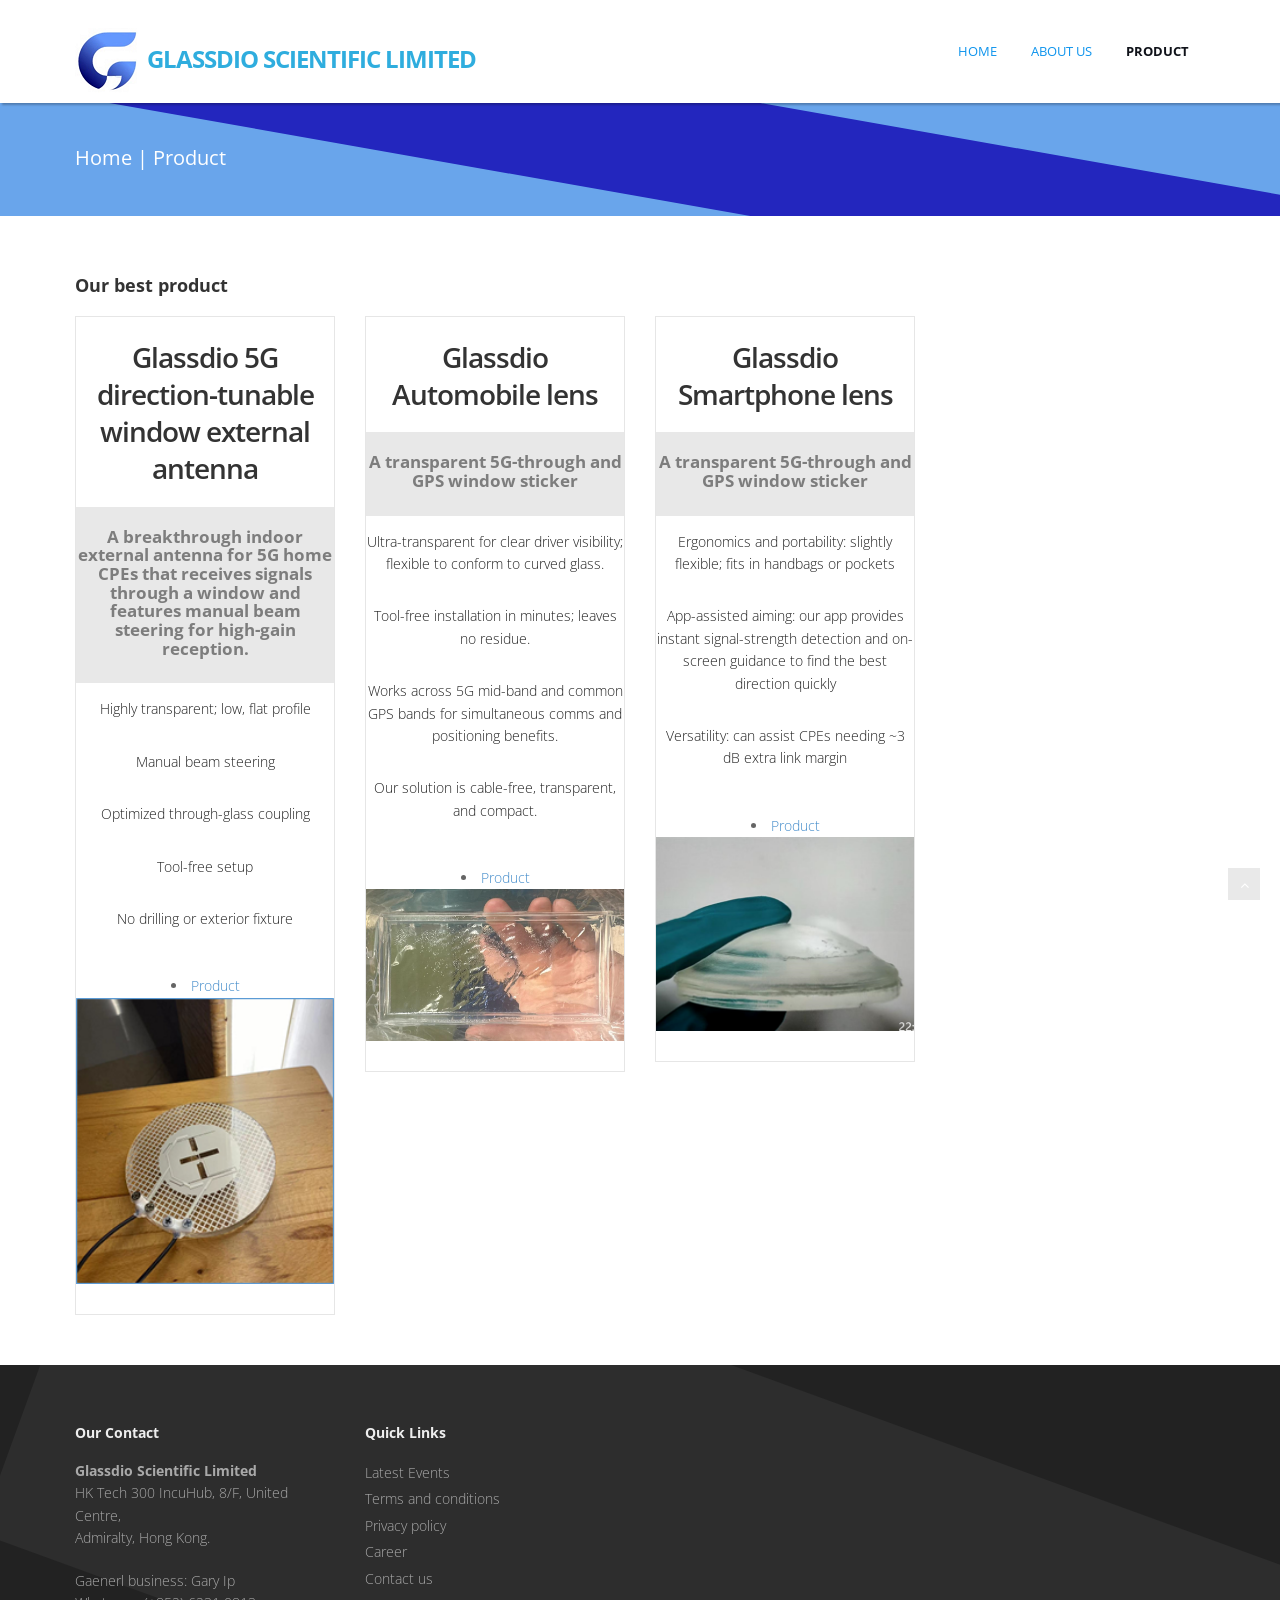
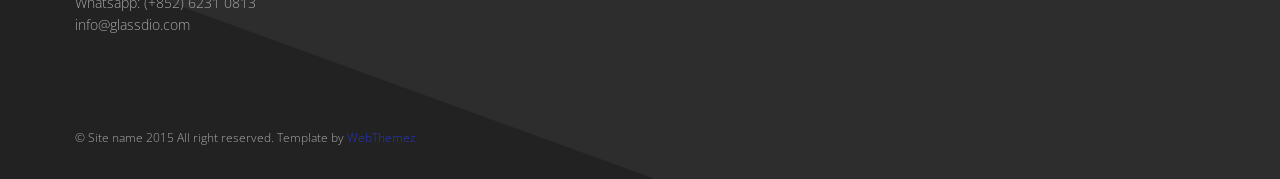
==== 5G.html @ 3455132c "Add files via upload" ====
<!DOCTYPE html>
<html lang="en">
<head>
<meta charset="utf-8">
<title>Glassdio Scientific Limited</title>
<meta name="viewport" content="width=device-width, initial-scale=1.0" />
<meta name="description" content="" />
<meta name="author" content="http://webthemez.com" />
<!-- css -->
<link href="css/bootstrap.min.css" rel="stylesheet" />
<link href="css/fancybox/jquery.fancybox.css" rel="stylesheet">
<link href="css/jcarousel.css" rel="stylesheet" />
<link href="css/flexslider.css" rel="stylesheet" />
<link href="css/style.css" rel="stylesheet" />
 
<!-- HTML5 shim, for IE6-8 support of HTML5 elements -->
<!--[if lt IE 9]>
      <script src="http://html5shim.googlecode.com/svn/trunk/html5.js"></script>
    <![endif]-->

</head>
<body>
<div id="wrapper">
	<!-- start header -->
		<header>
        <div class="navbar navbar-default navbar-static-top">
            <div class="container">
                <div class="navbar-header">
                    <button type="button" class="navbar-toggle" data-toggle="collapse" data-target=".navbar-collapse">
                        <span class="icon-bar"></span>
                        <span class="icon-bar"></span>
                        <span class="icon-bar"></span>
                    </button>
                    <a class="navbar-brand" href="index.html"><img src="img/Glassdio.png"alt="logo"/> Glassdio Scientific Limited</a>
                </div>
                <div class="navbar-collapse collapse ">
                    <ul class="nav navbar-nav">
                        <li><a href="index.html">Home</a></li> 
						<li><a href="about.html">About Us</a></li>
                        <li class="active"><a href="5G.html">Product</a></li>
                    </ul>
                </div>
            </div>
        </div>
	</header><!-- end header -->
	<section id="inner-headline">
	<div class="container">
		<div class="row">
			<div class="col-lg-12">
				<h2 class="pageTitle">Home | Product</h2>
			</div>
		</div>
	</div>
	</section>
	<section id="content">
	<div class="container">	 
		<!-- end divider -->
		<div class="row">
			<div class="col-lg-12">
				<h4>Our best product</h4>
			</div>
			<div class="col-lg-3">
				<div class="pricing-box-item">
					<div class="pricing-heading">
						<h3><strong>Glassdio 5G direction-tunable window external antenna</strong></h3>
					</div>
					<div class="pricing-terms">
						<h6>A breakthrough indoor external antenna for 5G home CPEs that receives signals through a window and features manual beam steering for high-gain reception.</h6>
					</div>
					<div class="pricing-container">
						<ul>
							<li><i class="icon-ok"></i> Highly transparent; low, flat profile</li>
							<li><i class="icon-ok"></i> Manual beam steering</li>
							<li><i class="icon-ok"></i> Optimized through-glass coupling </li>
							<li><i class="icon-ok"></i> Tool-free setup</li>
							<li><i class="icon-ok"></i> No drilling or exterior fixture</li>
						</ul>
					</div>
					<div class="pricing-action">
						<li><a href="product1.html">Product</a></li>
                        <img src="img/p1-1.png" alt="" width="100%"/>
					</div>
				</div>
			</div>
			<div class="col-lg-3">
				<div class="pricing-box-item">
					<div class="pricing-heading">
						<h3><strong>Glassdio Automobile lens</strong></h3>
					</div>
					<div class="pricing-terms">
						<h6>A transparent 5G-through and GPS window sticker</h6>
					</div>
					<div class="pricing-container">
						<ul>
							<li><i class="icon-ok"></i> Ultra-transparent for clear driver visibility; flexible to conform to curved glass.</li>
							<li><i class="icon-ok"></i> Tool-free installation in minutes; leaves no residue.</li>
							<li><i class="icon-ok"></i> Works across 5G mid-band and common GPS bands for simultaneous comms and positioning benefits.</li>
							<li><i class="icon-ok"></i> Our solution is cable-free, transparent, and compact.</li>
						</ul>
					</div>
					<div class="pricing-action">
						<li><a href="product2.html">Product</a></li>
                        <img src="img/p2-1.png" alt="" width="200%"/>
					</div>
				</div>
			</div>
			
		
			<div class="col-lg-3">
				<div class="pricing-box-item">
					<div class="pricing-heading">
						<h3><strong>Glassdio Smartphone lens</strong></h3>
					</div>
					<div class="pricing-terms">
						<h6>A transparent 5G-through and GPS window sticker</h6>
					</div>
					<div class="pricing-container">
						<ul>
							<li><i class="icon-ok"></i> Ergonomics and portability: slightly flexible; fits in handbags or pockets</li>
							<li><i class="icon-ok"></i> App-assisted aiming: our app provides instant signal-strength detection and on-screen guidance to find the best direction quickly</li>
							<li><i class="icon-ok"></i> Versatility: can assist CPEs needing ~3 dB extra link margin</li>
						</ul>
					</div>
					<div class="pricing-action">
						<li><a href="product3.html">Product</a></li>
                        <img src="img/p3-1.png" alt="" width="200%"/>
					</div>
				</div>
			</div>
		</div>
	</div>
	</section> 
	<footer>
	<div class="container">
		<div class="row">
			<div class="col-lg-3">
				<div class="widget">
					<h5 class="widgetheading">Our Contact</h5>
					<address>
					<strong>Glassdio Scientific Limited</strong><br>
					HK Tech 300 IncuHub, 8/F, United Centre, <br>
					 Admiralty, Hong Kong.</address>
					<p>
						<i class="icon-phone"></i> Gaenerl business: Gary Ip <br>
						Whatsapp: (+852) 6231 0813 <br>
						<i class="icon-envelope-alt"></i> info@glassdio.com
					</p>
				</div>
			</div>
			<div class="col-lg-3">
				<div class="widget">
					<h5 class="widgetheading">Quick Links</h5>
					<ul class="link-list">
						<li><a href="#">Latest Events</a></li>
						<li><a href="#">Terms and conditions</a></li>
						<li><a href="#">Privacy policy</a></li>
						<li><a href="#">Career</a></li>
						<li><a href="#">Contact us</a></li>
					</ul>
				</div>
			</div>
			
			
		</div>
	</div>
	<div id="sub-footer">
		<div class="container">
			<div class="row">
				<div class="col-lg-6">
					<div class="copyright">
						<p>
							<span>&copy; Site name 2015 All right reserved. Template by </span><a href="http://webthemez.com" target="_blank">WebThemez</a>
						</p>
					</div>
				</div>
				
			</div>
		</div>
	</div>
	</footer>
</div>
<a href="#" class="scrollup"><i class="fa fa-angle-up active"></i></a>
<!-- javascript
    ================================================== -->
<!-- Placed at the end of the document so the pages load faster -->
<script src="js/jquery.js"></script>
<script src="js/jquery.easing.1.3.js"></script>
<script src="js/bootstrap.min.js"></script>
<script src="js/jquery.fancybox.pack.js"></script>
<script src="js/jquery.fancybox-media.js"></script> 
<script src="js/portfolio/jquery.quicksand.js"></script>
<script src="js/portfolio/setting.js"></script>
<script src="js/jquery.flexslider.js"></script>
<script src="js/animate.js"></script>
<script src="js/custom.js"></script>
</body>
</html>
---- css/style.css ----
/*
Author URI: http://webthemez.com/
Note: 
Licence under Creative Commons Attribution 3.0 
Do not remove the back-link in this web template 
-------------------------------------------------------*/

@import url('http://fonts.googleapis.com/css?family=Noto+Serif:400,400italic,700|Open+Sans:400,600,700'); 
@import url('font-awesome.css');  
@import url('animate.css');

body {
	font-family:'Open Sans', Arial, sans-serif;
	font-size:14px;
	font-weight:300;
	line-height:1.6em;
	color:#656565;
}

a:active {
	outline:0;
}

.clear {
	clear:both;
}

h1,h2, h3, h4, h5, h6 {
	font-family:'Open Sans', Arial, sans-serif;
	font-weight:700;
	line-height:1.1em;
	color: #333;
	margin-bottom: 20px;
}
 
.container {
	padding:0 20px 0 20px;
	position:relative;
}

#wrapper{
	width:100%;
	margin:0;
	padding:0;
	position: relative;
	overflow: hidden;
}

.row,.row-fluid {
	margin-bottom:30px;
}

.row .row,.row-fluid .row-fluid{
	margin-bottom:30px;
}

.row.nomargin,.row-fluid.nomargin {
	margin-bottom:0;
}

img.img-polaroid {
	margin:0 0 20px 0;
}
.img-box {
	max-width:100%;
}
/*  Header
==================================== */
 
header .navbar {
    margin-bottom: 0;
}

.navbar-default {
    border: none;
}

.navbar-brand {
    color: #222;
	text-transform: uppercase;
    font-size: 24px;
    font-weight: 700;
    line-height: 1em;
	letter-spacing: -1px;
    margin-top: 10px;
    padding: 0 0 0 15px;
}
.navbar-default .navbar-brand{
color: #2FADDE;
}

header .navbar-collapse  ul.navbar-nav {
    float: right;
    margin-right: 0;
}

header .navbar-default{
    background-color: #fff;
    box-shadow: 2px 2px 2px rgba(0, 0, 0, 0.25);
}

header .nav li a:hover,
header .nav li a:focus,
header .nav li.active a,
header .nav li.active a:hover,
header .nav li a.dropdown-toggle:hover,
header .nav li a.dropdown-toggle:focus,
header .nav li.active ul.dropdown-menu li a:hover,
header .nav li.active ul.dropdown-menu li.active a{
    -webkit-transition: all .3s ease;
    -moz-transition: all .3s ease;
    -ms-transition: all .3s ease;
    -o-transition: all .3s ease;
    transition: all .3s ease;
}
header .nav li.active a,
header .nav li.active a:hover{
    border-bottom: transparent;
 
}
header .navbar-default .navbar-nav > .open > a,
header .navbar-default .navbar-nav > .open > a:hover,
header .navbar-default .navbar-nav > .open > a:focus {
    -webkit-transition: all .3s ease;
    -moz-transition: all .3s ease;
    -ms-transition: all .3s ease;
    -o-transition: all .3s ease;
    transition: all .3s ease;
}


header .navbar {
    min-height: 70px; 
	padding:18px 0;
}

header .navbar-nav > li  {
    padding-bottom: 12px;
    padding-top: 12px;
}

header  .navbar-nav > li > a {
    padding-bottom: 6px;
    padding-top: 5px;
    margin-left: 2px;
    line-height: 30px;
	font-weight: 700;
    -webkit-transition: all .3s ease;
    -moz-transition: all .3s ease;
    -ms-transition: all .3s ease;
    -o-transition: all .3s ease;
    transition: all .3s ease;
}


.dropdown-menu li a:hover {
    color: #fff !important;
}

header .nav .caret {
    border-bottom-color: #f5f5f5;
    border-top-color: #f5f5f5;
}
.navbar-default .navbar-nav > .active > a,
.navbar-default .navbar-nav > .active > a:hover,
.navbar-default .navbar-nav > .active > a:focus {
  background-color: #fff;
}
.navbar-default .navbar-nav > .open > a,
.navbar-default .navbar-nav > .open > a:hover,
.navbar-default .navbar-nav > .open > a:focus {
  background-color:  #fff;
}	
	

.dropdown-menu  {
    box-shadow: none;
    border-radius: 0;
	border: none;
}

.dropdown-menu li:last-child  {
	padding-bottom: 0 !important;
	margin-bottom: 0;
}

header .nav li .dropdown-menu  {
   padding: 0;
}

header .nav li .dropdown-menu li a {
   line-height: 28px;
   padding: 3px 12px;
}

/* --- menu --- */

header .navigation {
	float:right;
}

header ul.nav li {
	border:none;
	margin:0;
}

header ul.nav li a {	
	font-size: 13px;
	border:none;
	font-weight: normal;
	text-transform:uppercase;
}

header ul.nav li ul li a {	
	font-size:12px;
	border:none;
	font-weight:300;
	text-transform:uppercase;
}


.navbar .nav > li > a {
  color: #0e94ed;
  text-shadow: none;
  border: 1px solid rgba(255, 255, 255, 0) !important;
}

.navbar .nav a:hover {
	background:none;
	color: #0e94ed !important;
}

.navbar .nav > .active > a,.navbar .nav > .active > a:hover {
	background:none;
	font-weight:700;
}

.navbar .nav > .active > a:active,.navbar .nav > .active > a:focus {
	background:none;
	outline:0;
	font-weight:700;
}

.navbar .nav li .dropdown-menu {
	z-index:2000;
}

header ul.nav li ul {
	margin-top:1px;
}
header ul.nav li ul li ul {
	margin:1px 0 0 1px;
}
.dropdown-menu .dropdown i {
	position:absolute;
	right:0;
	margin-top:3px;
	padding-left:20px;
}

.navbar .nav > li > .dropdown-menu:before {
  display: inline-block;
  border-right: none;
  border-bottom: none;
  border-left: none;
  border-bottom-color: none;
  content:none;
}
.navbar-default .navbar-nav>.active>a, .navbar-default .navbar-nav>.active>a:hover, .navbar-default .navbar-nav>.active>a:focus {
color: #10131A;  
}


ul.nav li.dropdown a {
	z-index:1000;
	display:block;
}

 select.selectmenu {
	display:none;
}
.pageTitle{
color: #fff;
margin: 30px 0 3px;
display: inline-block;
font-size: 20px;
padding: 14px 0;
font-weight: normal;
}
 
#featured{
	width: 100%;
	background:#000;
	position:relative;
	margin:0;
	padding:0;
}
.form-control{
border-radius:0;
}
.thumbnail {
    max-width: 270px;
    padding: 0;
    border-radius: 0;
}
.thumbnail .caption {
    margin-top: 0;
    background-color: #F5F5F5;
}
.fancybox-title-inside-wrap {
    padding: 3px 30px 6px;
    background: #0e94ed;
}

.progress-bar { 
    background-color: #AFAFAF !important;
	}
/*  Sliders
==================================== */
/* --- flexslider --- */

#featured .flexslider {
	padding:0;  
	background: #fff; 
	position: relative; 
	zoom: 1;
}
.slides li:nth-child(1){
background:#0e94ed;
}
.slides li:nth-child(2){
background:#175e8b;
}
.slides li:nth-child(3){
background:#a37826;
}
.slides .row{
margin:0px;
}
.flexslider .slides img {
    width: 100%;
    display: block;
    text-align: center;
    margin: 0 auto;
}
.flex-control-paging li a { 
    background: #000;
	}
	.flex-control-paging li a.flex-active {
    background: #FFF; 
    cursor: default;
}
.flex-direction-nav .flex-prev{
left:0px; 
}
.flex-direction-nav .flex-next{ 
right:0px;
}
.flex-caption {zoom: 1;
bottom: 110px; background-color: rgba(0, 0, 0, 0.54); color: #fff; margin: 0; padding: 25px 25px 25px 30px; position: absolute; left: 0;  /* IE 9 */       /* Safari */      border-left: 6px solid #1b1ec5;}
.flex-caption h3 {color: #FFFFFF; font-size: 38px; letter-spacing: 1px; margin-bottom: 8px; text-transform: uppercase; }
.flex-caption p {margin: 0 0 15px; color: #FFF;font-size:18px!important;line-height: 28px;}
.skill-home{
margin-bottom:50px;
}
.c1{
border: #6041ed 1px solid;
background:#415bed;
}
.c2{
border: #24c4db 1px solid;
background:#24c4db;
}
.c3{
border: #2FADDE 1px solid;
background:#2FADDE;
}
.c4{
border: #609cec 1px solid;
background:#609cec;
}
.skill-home .icons {
padding: 30px 0 0 0;
width: 100px;
height: 100px;
color: #fff;
font-size: 42px;
font-size: 42px; 
text-align: center;
-ms-border-radius: 50%;
-moz-border-radius: 50%;
-webkit-border-radius: 50%;
border-radius: 50%;
display: inline-table;
}
.skill-home h2 {
padding-top: 20px;
font-size: 36px;
font-weight: 700;
} 
.testimonial-solid {
padding: 50px 0 60px 0;
margin: 0 0 0 0; 
text-align: center;
}
.testi-icon-area {
text-align: center;
position: absolute;
top: -84px;
margin: 0 auto; 
width: 100%;
}
.testi-icon-area .quote {
padding: 15px 0 0 0;
margin: 0 0 0 0;
background: #ffffff;
text-align: center;
color: #2FADDE;
display: inline-table;
width: 70px;
height: 70px;
-ms-border-radius: 50%;
-moz-border-radius: 50%;
-webkit-border-radius: 50%;
border-radius: 50%;
font-size: 42px; 
border: 1px solid #2FADDE;
}

.testi-icon-area .carousel-inner { 
margin: 20px 0;
}
.carousel-indicators {
bottom: -30px;
}
/* Testimonial
----------------------------------*/
.testimonial-area {
padding: 0 0 0 0;
margin:0;
background: url(../img/low-poly01.jpg) fixed center center;
background-size: cover;
-webkit-background-size: cover;
-moz-background-size: cover;
-ms-background-size: cover;
}
.testimonial-solid p {
color: #000;
font-size: 16px;
line-height: 30px;
font-style: italic;
} 
.testimonial-area .carousel-indicators li { 
border: 1px solid #000;
}
.testimonial-area  .carousel-indicators .active{
border: 1px solid #2FADDE;
background:#2FADDE
}
section.callaction {
	background: #0e94ed;
	padding:50px 0 0 0;
	color: #fff;
	position: relative;
	overflow: hidden;
}

.panel-title>a {
color: inherit;
font-size: 15px;
}
.panel-title>a:hover, .panel-title>a:focus, .panel-title>a:active{
text-decoration:none;
color:#428bca
}
/* Content
==================================== */

#content {
	position:relative;
	padding:50px 0 0px 0;
}

#content img {
	max-width:100%;
	height:auto;
}
 
.cta-text {
	text-align: center;
	margin-top:10px;
}


.big-cta .cta {
	margin-top:10px;
}
 
.box {
	width: 100%;
}
.box-gray  {
	background: #f8f8f8;
	padding: 20px 20px 30px;
}
.box-gray  h4,.box-gray  i {
	margin-bottom: 20px;
}
.box-bottom {
	padding: 20px 0;
	text-align: center;
}
.box-bottom a {
	color: #fff;
	font-weight: 700;
}
.box-bottom a:hover {
	color: #eee;
	text-decoration: none;
}


/* Bottom
==================================== */

#bottom {
	background:#fcfcfc;
	padding:50px 0 0;

}
/* twitter */
#twitter-wrapper {
    text-align: center;
    width: 70%;
    margin: 0 auto;
}
#twitter em {
    font-style: normal;
    font-size: 13px;
}

#twitter em.twitterTime a {
	font-weight:600;
}

#twitter ul {
    padding: 0;
	list-style:none;
}
#twitter ul li {
    font-size: 20px;
    line-height: 1.6em;
    font-weight: 300;
    margin-bottom: 20px;
    position: relative;
    word-break: break-word;
}


/* page headline
==================================== */

#inner-headline{
	background: #69a5eb;
	position:relative;
	margin:0;
	padding:0;
	color:#2FADDE;
	position: relative;
	overflow: hidden;
}


#inner-headline .inner-heading h2 {
	color:#fff;
	margin:20px 0 0 0;
}

/* --- breadcrumbs --- */
#inner-headline ul.breadcrumb {
	margin:30px 0 0;
	float:left;
}

#inner-headline ul.breadcrumb li {
	margin-bottom:0;
	padding-bottom:0;
}
#inner-headline ul.breadcrumb li {
	font-size:13px;
	color:#fff;
}

#inner-headline ul.breadcrumb li i{
	color:#dedede;
}

#inner-headline ul.breadcrumb li a {
	color:#fff;
}

ul.breadcrumb li a:hover {
	text-decoration:none;
}

/* Forms
============================= */

/* --- contact form  ---- */
form#contactform input[type="text"] {
  width: 100%;
  border: 1px solid #f5f5f5;
  min-height: 40px;
  padding-left:20px;
  font-size:13px;
  padding-right:20px;
  -webkit-box-sizing: border-box;
     -moz-box-sizing: border-box;
          box-sizing: border-box;

}

form#contactform textarea {
border: 1px solid #f5f5f5;
  width: 100%;
  padding-left:20px;
  padding-top:10px;
  font-size:13px;
  padding-right:20px;
  -webkit-box-sizing: border-box;
     -moz-box-sizing: border-box;
          box-sizing: border-box;

}

form#contactform .validation {
	font-size:11px;
}

#sendmessage {
	border:1px solid #e6e6e6;
	background:#f6f6f6;
	display:none;
	text-align:center;
	padding:15px 12px 15px 65px;
	margin:10px 0;
	font-weight:600;
	margin-bottom:30px;

}

#sendmessage.show,.show  {
	display:block;
}
 
form#commentform input[type="text"] {
  width: 100%;
  min-height: 40px;
  padding-left:20px;
  font-size:13px;
  padding-right:20px;
  -webkit-box-sizing: border-box;
     -moz-box-sizing: border-box;
          box-sizing: border-box;
	-webkit-border-radius: 2px 2px 2px 2px;
		-moz-border-radius: 2px 2px 2px 2px;
			border-radius: 2px 2px 2px 2px;

}

form#commentform textarea {
  width: 100%;
  padding-left:20px;
  padding-top:10px;
  font-size:13px;
  padding-right:20px;
  -webkit-box-sizing: border-box;
     -moz-box-sizing: border-box;
          box-sizing: border-box;
	-webkit-border-radius: 2px 2px 2px 2px;
		-moz-border-radius: 2px 2px 2px 2px;
			border-radius: 2px 2px 2px 2px;
}


/* --- search form --- */
.search{
	float:right;
	margin:35px 0 0;
	padding-bottom:0;
}

#inner-headline form.input-append {
	margin:0;
	padding:0;
}



/*  Portfolio
================================ */

.work-nav #filters {
	margin: 0;
	padding: 0;
	list-style: none;
}

.work-nav #filters li {
	margin: 0 10px 30px 0;
	padding: 0;
	float:left;
}

.work-nav #filters li a {
	color: #7F8289;
	font-size: 16px;
	display: block;	
}

.work-nav #filters li a:hover {

}

.work-nav #filters li a.selected {
	color: #5e91de;
}

#thumbs {
	margin: 0;
	padding: 0;	
}

#thumbs li {
	list-style-type: none;
}

.item-thumbs {
	position: relative;
	overflow: hidden;
	margin-bottom: 30px;
	cursor: pointer;
}

.item-thumbs a + img {
	width: 100%;	
}

.item-thumbs .hover-wrap {
	position: absolute;
	display: block;
	width: 100%;
	height: 100%;
	
	opacity: 0;
	filter: alpha(opacity=0);
	
	-webkit-transition: all 450ms ease-out 0s;	
	   -moz-transition: all 450ms ease-out 0s;
		 -o-transition: all 450ms ease-out 0s;
		    transition: all 450ms ease-out 0s;
		  
	/* -webkit-transform: rotateY(180deg) scale(0.5,0.5); */
	   -moz-transform: rotateY(180deg) scale(0.5,0.5);
		-ms-transform: rotateY(180deg) scale(0.5,0.5);
		 -o-transform: rotateY(180deg) scale(0.5,0.5);
			
	/* transform: rotateY(180deg) scale(0.5,0.5); */	
}

.item-thumbs:hover .hover-wrap,
.item-thumbs.active .hover-wrap {
	opacity: 1;
	filter: alpha(opacity=100);
	
	-webkit-transform: rotateY(0deg) scale(1,1);
	   -moz-transform: rotateY(0deg) scale(1,1);
		-ms-transform: rotateY(0deg) scale(1,1);
		 -o-transform: rotateY(0deg) scale(1,1);
		    transform: rotateY(0deg) scale(1,1);
}

.item-thumbs .hover-wrap .overlay-img {
	position: absolute;
	width: 90%;
height: 100%;
opacity: 0.80;
filter: alpha(opacity=80);

	background: #454545;
}

.item-thumbs .hover-wrap .overlay-img-thumb {
	position: absolute;
	border-radius: 60px;
	top: 50%;
	left: 45%;
	margin: -16px 0 0 -16px;
	color: #fff;
	font-size: 32px;
	line-height: 1em;	
	opacity: 1;
	filter: alpha(opacity=100);
}
 
ul.portfolio-categ{
	margin:10px 0 30px 0;
	padding:0;
	float:left;
	list-style:none;
}

ul.portfolio-categ li{
margin: 0; 
float: left;
list-style: none;
font-size: 13px;
font-weight: 600;
border: 1px solid #D5D5D5;
margin-right: 15px;
}

ul.portfolio-categ li a{
	display:block;
	padding: 8px 20px;
	color:#353535;
}
ul.portfolio-categ li.active{

border: 1px solid #D0CFCF;


background-color: #EDEDED;

}
ul.portfolio-categ li.active a:hover, ul.portfolio-categ li a:hover,ul.portfolio-categ li a:focus,ul.portfolio-categ li a:active {
	text-decoration:none;
	outline:0; 
}
  #accordion-alt3 .panel-heading h4 {
font-size: 13px;
line-height: 28px;
}
.panel .panel-heading h4 {
font-weight: 400;
}
.panel-title {
margin-top: 0;
margin-bottom: 0;
font-size: 15px;
color: inherit;
}
.panel-group .panel {
margin-bottom: 0;
border-radius: 2px;
}
.panel {
margin-bottom: 18px;
background-color: #EBEBEB;
border: 1px solid rgba(0, 0, 0, 0.05);
border-radius: 2px;
-webkit-box-shadow: 0 1px 1px rgba(0,0,0,0.05);
box-shadow: 0 1px 1px rgba(0,0,0,0.05);
}
#accordion-alt3 .panel-heading h4 a i {
font-size: 20px;
line-height: 18px;
width: 18px;
height: 18px;
margin-right: 5px;
color: #107FC9;
text-align: center;
border-radius: 50%;
margin-left: 6px; 
font-weight: bold;
}  
.progress.pb-sm {
height: 6px!important;
}
.progress {
box-shadow: inset 0 0 2px rgba(0,0,0,.1);
}
.progress {
overflow: hidden;
height: 18px;
margin-bottom: 18px;
background-color: #f5f5f5;
border-radius: 2px;
-webkit-box-shadow: inset 0 1px 2px rgba(0,0,0,0.1);
box-shadow: inset 0 1px 2px rgba(0,0,0,0.1);
}
.progress .progress-bar.progress-bar-red {
background: #4144ed;
} 
.progress .progress-bar.progress-bar-green {
background: #51d466;
}
.progress .progress-bar.progress-bar-lblue {
background: #32c8de;
}
/* --- portfolio detail --- */
.top-wrapper {
	margin-bottom:20px;
}
.info-blocks {
margin-bottom: 15px;
position: relative;overflow: hidden;}
.info-blocks i.icon-info-blocks {
float: left;
color: #446ae6;
font-size: 35px;
min-width: 50px;
margin-top: 5px;
text-align: center;
background-color: #EBEBEB;
height: 80px;
width: 80px;
padding: 24px;
}
.info-blocks .info-blocks-in {
padding: 0 10px;
overflow: hidden;
background-color: #fff;}
.info-blocks .info-blocks-in h3 {
color: #555;
font-size: 20px;
line-height: 28px;
margin:0px;
}
.info-blocks .info-blocks-in p {
font-size: 14;
}
  
blockquote {
	font-size:16px;
	font-weight:400;
	font-family:'Noto Serif', serif;
	font-style:italic;
	padding-left:0;
	color:#a2a2a2;
	line-height:1.6em;
	border:none;
}

blockquote cite 							{ display:block; font-size:12px; color:#666; margin-top:10px; }
blockquote cite:before 					{ content:"\2014 \0020"; }
blockquote cite a,
blockquote cite a:visited,
blockquote cite a:visited 				{ color:#555; }

/* --- pullquotes --- */

.pullquote-left {
	display:block;
	color:#a2a2a2;
	font-family:'Noto Serif', serif;
	font-size:14px;
	line-height:1.6em;
	padding-left:20px;
}

.pullquote-right {
	display:block;
	color:#a2a2a2;
	font-family:'Noto Serif', serif;
	font-size:14px;
	line-height:1.6em;
	padding-right:20px;
}

/* --- button --- */
.btn{text-align: center;
background: #169FD4;
color: #fff;
border-radius: 0;padding: 10px 20px;}
.btn-theme {
	color: #fff;
}
.btn-theme:hover {
	color: #eee;
}

/* --- list style --- */

ul.general {
	list-style:none;
	margin-left:0;
}

ul.link-list{
	margin:0;
	padding:0;
	list-style:none;
}

ul.link-list li{
	margin:0;
	padding:2px 0 2px 0;
	list-style:none;
}
footer{
background: #222222;
position: relative;overflow: hidden;}
footer ul.link-list li a{
	color:#A9A9A9;
}
footer ul.link-list li a:hover {
	color:#eee;
}
/* --- Heading style --- */

h4.heading {
	font-weight:700;
}

.heading { margin-bottom: 30px; }

.heading {
	position: relative;
	
}


.widgetheading {
	width:100%;

	padding:0;
}

#bottom .widgetheading {
	position: relative;
	border-bottom: #e6e6e6 1px solid;
	padding-bottom: 9px;
}

aside .widgetheading {
	position: relative;
	border-bottom: #e9e9e9 1px solid;
	padding-bottom: 9px;
}

footer .widgetheading {
	position: relative;
}

footer .widget .social-network {
	position:relative;
}


#bottom .widget .widgetheading span, aside .widget .widgetheading span, footer .widget .widgetheading span {	
	position: absolute;
	width: 60px;
	height: 1px;
	bottom: -1px;
	right:0;

}
.box-area{
border: 1px solid #E7E7E7;
padding:0 15px;
padding-top: 41px;
margin-top: -42px;
}
/* --- Map --- */
.map{
	position:relative;
	margin-top:-50px;
	margin-bottom:40px;
}

.map iframe{
	width:100%;
	height:450px;
	border:none;
}

.map-grid iframe{
	width:100%;
	height:350px;
	border:none;
	margin:0 0 -5px 0;
	padding:0;
}

 
ul.team-detail{
	margin:-10px 0 0 0;
	padding:0;
	list-style:none;
}

ul.team-detail li{
	border-bottom:1px dotted #e9e9e9;
	margin:0 0 15px 0;
	padding:0 0 15px 0;
	list-style:none;
}

ul.team-detail li label {
	font-size:13px;
}

ul.team-detail li h4, ul.team-detail li label{
	margin-bottom:0;
}

ul.team-detail li ul.social-network {
	border:none;
	margin:0;
	padding:0;
}

ul.team-detail li ul.social-network li {
	border:none;	
	margin:0;
}
ul.team-detail li ul.social-network li i {
	margin:0;
}

 
.pricing-title{
	background:#fff;
	text-align:center;
	padding:10px 0 10px 0;
}

.pricing-title h3{
	font-weight:600;
	margin-bottom:0;
}

.pricing-offer{
	background: #fcfcfc;
	text-align: center;
	padding:40px 0 40px 0;
	font-size:18px;
	border-top:1px solid #e6e6e6;
	border-bottom:1px solid #e6e6e6;
}

.pricing-box.activeItem .pricing-offer{
	color:#fff;
}

.pricing-offer strong{
	font-size:78px;
	line-height:89px;
}

.pricing-offer sup{
	font-size:28px;
}

.pricing-container{
	text-align:center;
	font-size:14px;
}

.pricing-container strong{
color:#353535;
}

.pricing-container ul{
	list-style:none;
	padding:0;
	margin:0;
}

.pricing-container ul li{
	/* border-bottom: 1px solid #CFCFCF; */
	list-style: none;
	padding: 15px 0 15px 0;
	margin: 0 0 0 0;
	color: #222;
}

.pricing-action{
	margin:0;
	text-align:center;
	padding:20px 0 30px 0;
}

.pricing-wrapp{
	margin:0 auto;
	width:100%;
	background:#002efd;
}
 .pricing-box-item {
border: 1px solid #e6e6e6;
	
background: #FFFFFF;
	position:relative;
	margin:0 0 20px 0;
	padding:0;
  
/* -webkit-box-shadow: 0 2px 0 rgba(0,0,0,0.03); */
  -moz-box-shadow: 0 2px 0 rgba(0,0,0,0.03);
  
/* box-shadow: 0 2px 0 rgba(0,0,0,0.03); */
  
/* -webkit-box-sizing: border-box; */
  -moz-box-sizing: border-box;
  
/* box-sizing: border-box; */
/* padding: 20px 0 0; */
}

.pricing-box-item .pricing-heading {
	text-align: center;
	padding: 1px 0 0px 0;
	display:block;
}
.pricing-box-item.activeItem .pricing-heading {
	/* background: #F1F1F1; */
	text-align: center;
	padding:0px 0 1px 0;
	border-bottom:none;
	display:block;
	color:#fff;
	padding-top: 9px;
}
.pricing-box-item.activeItem .pricing-heading h3 {
    color: #4462e6;
}

.pricing-box-item .pricing-heading h3 strong {
	font-size:28px;
	font-weight: 600;
}
.pricing-box-item .pricing-heading h3 {
	font-size:32px;
	font-weight:300;
	letter-spacing:-1px;
}

.pricing-box-item .pricing-terms {
	text-align: center;
	background: #E8E8E8;
	display: block;
	overflow: hidden;
	padding: 11px 0 5px;
}

.pricing-box-item .pricing-terms  h6 {
	margin-top:10px;
	color: #7D7D7D;
	font-size:17px;
}

.pricing-box-item .icon .price-circled {
    margin: 10px 10px 10px 0;
    display: inline-block !important;
    text-align: center !important;
    color: #fff;
    width: 68px;
    height: 68px;
	padding:12px;
    font-size: 16px;
	font-weight:700;
    line-height: 68px;
    text-shadow:none;
    cursor: pointer;
    background-color: #888;
    border-radius: 64px;
    -moz-border-radius: 64px;
    -webkit-border-radius: 64px;
}

.pricing-box-item  .pricing-action{
	margin:0;
	text-align:center;
	padding:30px 0 30px 0;
}
 
/* ===== Widgets ===== */

/* --- flickr --- */
.widget .flickr_badge {
	width:100%;
}
.widget .flickr_badge img { margin: 0 9px 20px 0; }

footer .widget .flickr_badge {
    width: 100%;
}
footer .widget .flickr_badge img {
    margin: 0 9px 20px 0;
}

.flickr_badge img {
    width: 50px;
    height: 50px;
    float: left;
	margin: 0 9px 20px 0;
}
/*News*/
.post-item-wrap {
border: none;
padding: 0px 0 25px 0px;
margin-bottom: 0px;
border-radius: 0px;
background-color: rgb(235, 235, 235);
border: 1px solid #E5E5E5;
padding: 8px 12px 13px;
}
.post-author-img {
margin: 5px 0 0 0;
float: left;
width: 84px;
-webkit-border-radius: 0px;
-moz-border-radius: 0px;
border-radius: 0px;
-moz-background-clip: padding;
-webkit-background-clip: padding-box;
background-clip: padding-box;
padding: 0px;
border: 1px solid #fff;
}
.post-title a {
font-size: 16px;
color: #414042;
line-height: 1.3em;
}
.post-meta-top {
width: 100%;
padding: 3px 0 0px 0;
}
.latest-post-wrap {
padding: 15px 15px 15px 0;
}
.post-content2 {
padding: 8px 15px 0px 15px;
float: left;
width: 83%;
}
.post-meta-top ul{
float: left;
padding: 0;
margin: 0;
}
.post-item-wrap {
border-bottom: none;
margin: 0 0 12px;
}
.post-meta-top li a {
color: #107fc9;
font-size: 13px;
text-decoration: none;
}
.post-meta-top li {
display: inline;
height: 30px;
/* line-height: 30px; */
float: left;

padding-right: 15px;
} 
.post-meta-top .fa-calendar{
font-size: 18px;
color: #2657c2;
margin: 6px 10px 0 0;
float: left;
} 
/* --- Recent post widget --- */

.recent-post{
	margin:20px 0 0 0;
	padding:0;
	line-height:18px;
}

.recent-post h5 a:hover {
	text-decoration:none;
}

.recent-post .text h5 a {
	color:#353535;
}

  
footer{
	padding:50px 0 0 0;
	color:#A9A9A9;
}

footer a {
	color: #2636c2;
}

footer a:hover {
	color:#eee;
}

footer h1, footer h2, footer h3, footer h4, footer h5, footer h6{
	color:#eee;
}

footer address {
	line-height:1.6em;
}

footer h5 a:hover, footer a:hover {
	text-decoration:none;
}

ul.social-network {
	list-style:none;
	margin:0;
}

ul.social-network li {
	display:inline;
	margin: 0 5px;
}

#sub-footer{
	text-shadow:none;
	color:#A9A9A9;
	padding:0;
	padding-top:30px;
	margin:20px 0 0 0;
	background: #222222;
}

#sub-footer p{
	margin:0;
	padding:0;
}

#sub-footer span{
	color:#A9A9A9;
}

.copyright {
	text-align:left;
	font-size:12px;
}

#sub-footer ul.social-network {
	float:right;
}

  

/* scroll to top */
.scrollup{
    position:fixed;
	width:32px;
	height:32px;
    bottom:0px;
    right:20px;
	background: #222;
	
}

a.scrollup {
	outline:0;
	text-align: center;
}

a.scrollup:hover,a.scrollup:active,a.scrollup:focus {
	opacity:1;
	text-decoration:none;
}
a.scrollup i {
	margin-top: 10px;
	color: #fff;
}
a.scrollup i:hover {
	text-decoration:none;
}



 
.absolute{
	position:absolute;
}

.relative{
	position:relative;
}

.aligncenter{
	text-align:center;
}

.aligncenter span{
	margin-left:0;
}

.floatright {
	float:right;
}

.floatleft {
	float:left;
}

.floatnone {
	float:none;
}

.aligncenter {
	text-align:center;
}
 
img.pull-left, .align-left{
	float:left;
	margin:0 15px 15px 0;
}

.widget img.pull-left {
	float:left;
	margin:0 15px 15px 0;
}

img.pull-right, .align-right {
	float:right;
	margin:0 0 15px 15px;
}

article img.pull-left, article .align-left{
	float:left;
	margin:5px 15px 15px 0;
}

article img.pull-right, article .align-right{
	float:right;
	margin:5px 0 15px 15px;
}
 ============================= */

.clear-marginbot{
	margin-bottom:0;
}

.marginbot10{
	margin-bottom:10px;
}
.marginbot20{
	margin-bottom:20px;
}
.marginbot30{
	margin-bottom:30px;
}
.marginbot40{
	margin-bottom:40px;
}

.clear-margintop{
	margin-top:0;
}

.margintop10{
	margin-top:10px;
}

.margintop20{
	margin-top:20px;
}

.margintop30{
	margin-top:30px;
}

.margintop40{
	margin-top:40px;
}


/*  Media queries 
============================= */

@media (min-width: 768px) and (max-width: 979px) {

	a.detail{
		background:none;
		width:100%;
	}

.flexslider .slides img{
max-width:100%;
}
	
	footer .widget form  input#appendedInputButton {
		  display: block;
		  width: 91%;
		  -webkit-border-radius: 4px 4px 4px 4px;
			 -moz-border-radius: 4px 4px 4px 4px;
				  border-radius: 4px 4px 4px 4px;
	}
	
	footer .widget form  .input-append .btn {
		  display: block;
		  width: 100%;
		  padding-right: 0;
		  padding-left: 0;
		  -webkit-box-sizing: border-box;
			 -moz-box-sizing: border-box;
				  box-sizing: border-box;
				  margin-top:10px;
	}

	ul.related-folio li{
		width:156px;
		margin:0 20px 0 0;
	}	
}

@media (max-width: 767px) {

  body {
    padding-right: 0;
    padding-left: 0;
  }
	.navbar-brand {
		margin-top: 10px;
		border-bottom: none;
	}
	.navbar-header {
		margin-top: 0;
		border-bottom: none;
	}
	
	.navbar-nav {
		border-top: none;
		float: none;
		width: 100%;
	}
.navbar .nav > .active > a, .navbar .nav > .active > a:hover {
background: none;
font-weight: 700;
color: #1B1B1B;
}
	header .navbar-nav > li {
padding: 0;
}
	header .nav li .dropdown-menu  {
		margin-top: 0;
	}
.flexslider .slides img{
max-width:100%;
}
	.dropdown-menu {
	  position: absolute;
	  top: 0;
	  left: 40px;
	  z-index: 1000;
	  display: none;
	  float: left;
	  min-width: 160px;
	  padding: 5px 0;
	  margin: 2px 0 0;
	  font-size: 13px;
	  list-style: none;
	  background-color: #fff;
	  background-clip: padding-box;
	  border: 1px solid #f5f5f5;
	  border: 1px solid rgba(0, 0, 0, .15);
	  border-radius: 0;
	  -webkit-box-shadow: 0 6px 12px rgba(0, 0, 0, .175);
			  box-shadow: 0 6px 12px rgba(0, 0, 0, .175);
	}
	

	.flex-caption{
	bottom:0;
	}
	.navbar-collapse.collapse  {
		border: none;
		overflow: hidden;
	}

	
	.box {
		border-bottom:1px solid #e9e9e9;
		padding-bottom:20px;
	}

	#featured .flexslider .slide-caption {
		width: 90%; 
		padding: 2%; 
		position: absolute; 
		left: 0; 
		bottom: -40px; 
	}


	#inner-headline .breadcrumb {
		float:left;
		clear:both;
		width:100%;
	}

	.breadcrumb > li {
		font-size:13px;
	}

	
	ul.portfolio li article a i.icon-48{
		width:20px;
		height:20px;
		font-size:16px;
		line-height:20px;
	}


	.left-sidebar{
		border-right:none;
		padding:0 0 0 0;
		border-bottom: 1px dotted #e6e6e6;
		padding-bottom:10px;
		margin-bottom:40px;
	}
	
	.right-sidebar{
		margin-top:30px;
		border-left:none;
		padding:0 0 0 0;
	}
	
	
	footer .col-lg-1, footer .col-lg-2, footer .col-lg-3, footer .col-lg-4, footer .col-lg-5, footer .col-lg-6, 
	footer .col-lg-7, footer .col-lg-8, footer .col-lg-9, footer .col-lg-10, footer .col-lg-11, footer .col-lg-12{
		margin-bottom:20px;
	}

	#sub-footer ul.social-network {
		float:left;
	}
	

	
  [class*="span"] {
		margin-bottom:20px;
  }

}

@media (max-width: 480px) {
	.bottom-article a.pull-right {
		float:left;
		margin-top:20px;
	}

.flexslider .slides img{
max-width:100%;
}
.flex-caption{
bottom:0;
}
	.search{
		float:left;
	}

	.flexslider .flex-caption {
		display:none;
	}


	.cta-text {
		margin:0 auto;
		text-align:center;	
	}
	
	ul.portfolio li article a i{
		width:20px;
		height:20px;
		font-size:14px;
	}


}
section.callaction h1{
color:#fff;
}
 section.callaction:before, #inner-headline:before {
    position: absolute;
    width: 118%;
    height: 100%;
    background-color: #2326be;
    -ms-transform: rotate(20deg);
    -webkit-transform: rotate(20deg);
    transform: rotate(20deg);
    content: '';
    z-index: 0;
}
 #wrapper:before {
    position: absolute;
    width: 215%;
    height: 26%;
    -ms-transform: rotate(20deg);
    -webkit-transform: rotate(20deg);
    transform: rotate(20deg);
    content: '';
    z-index: 0;
}
footer:before{
    position:absolute;
    width: 130%;
    height: 100%;
    background-color: #2D2D2D;
    -ms-transform: rotate(20deg);
    -webkit-transform: rotate(20deg);
    transform: rotate(20deg);
    content: '';
} 
#inner-headline:before { 
-ms-transform: rotate(10deg);
-webkit-transform: rotate(10deg);
transform: rotate(10deg);
}
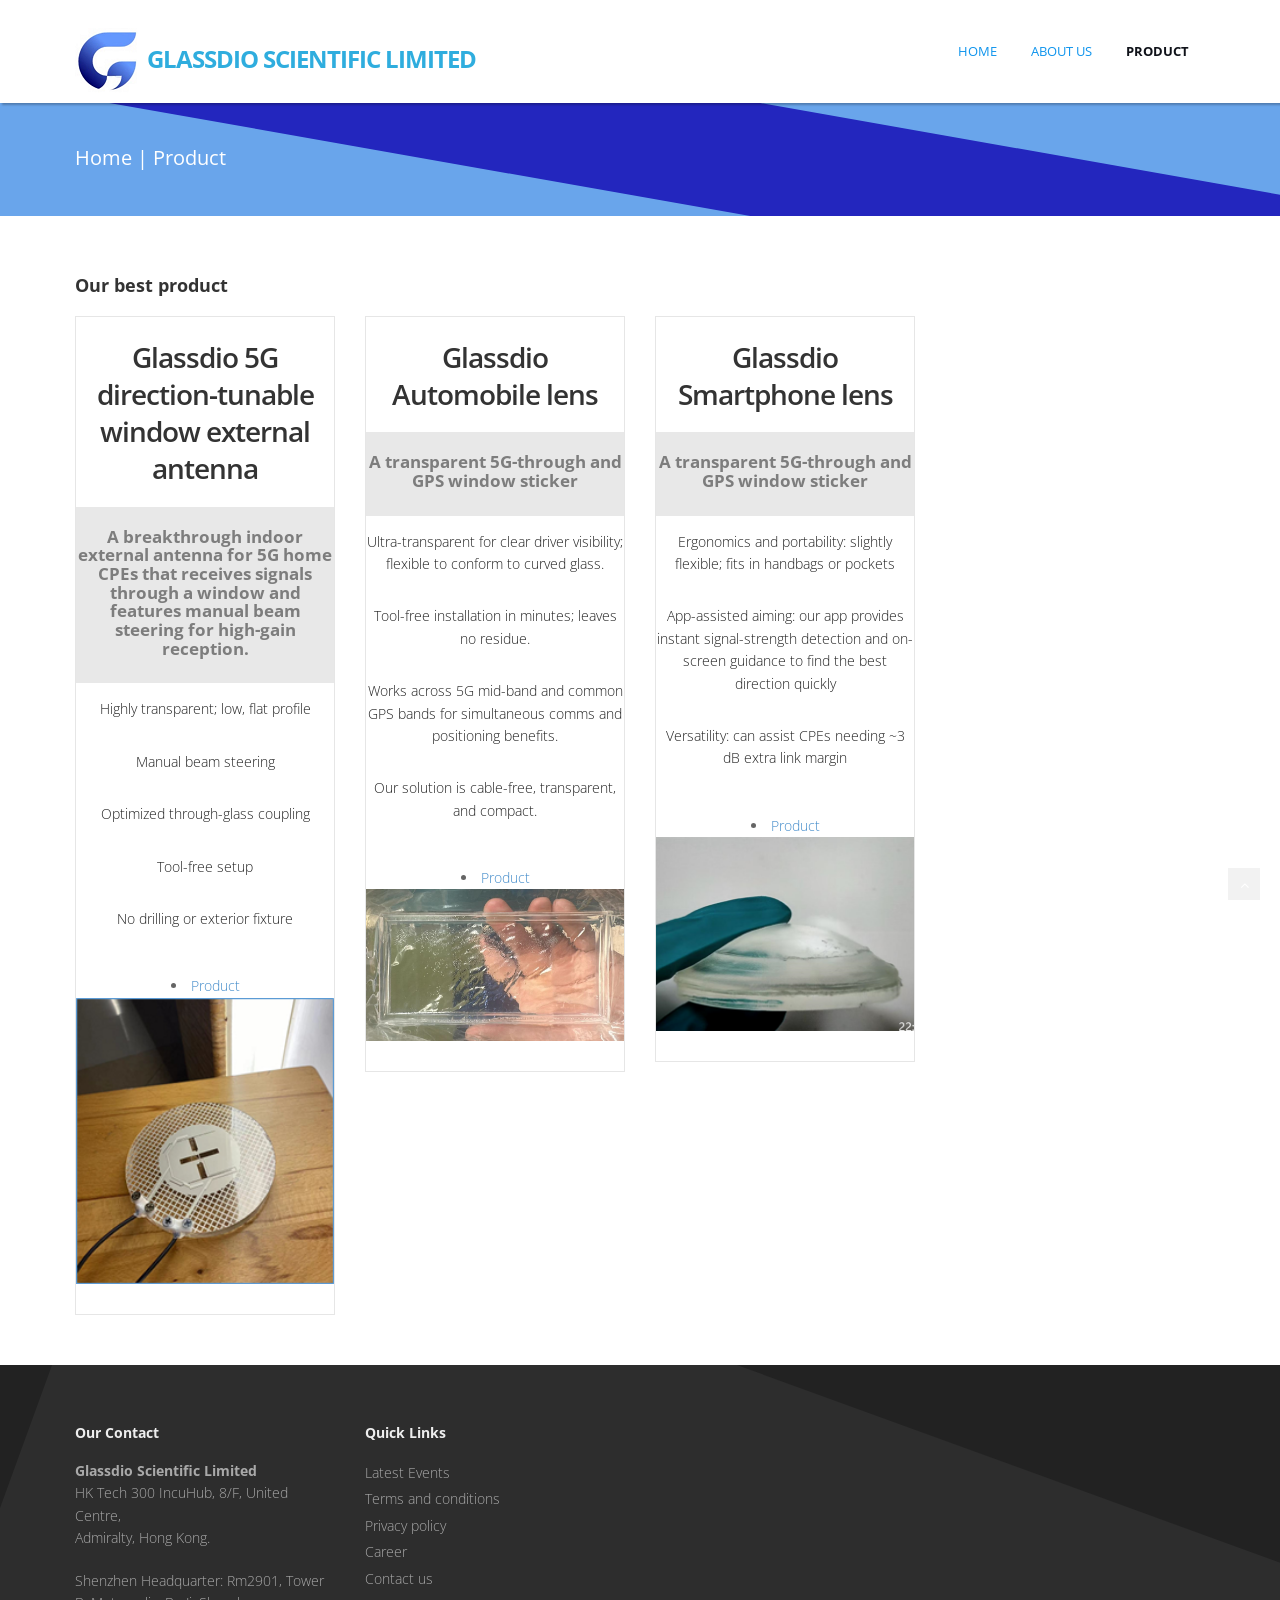
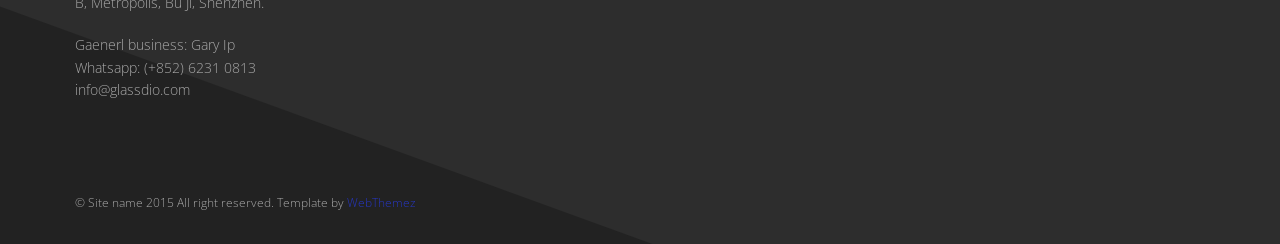
==== commit 1dda4e82: "Add files via upload" ====
--- a/5G.html
+++ b/5G.html
@@ -140,6 +140,7 @@
 					<strong>Glassdio Scientific Limited</strong><br>
 					HK Tech 300 IncuHub, 8/F, United Centre, <br>
 					 Admiralty, Hong Kong.</address>
+					 <address>Shenzhen Headquarter: Rm2901, Tower B, Metropolis, Bu Ji, Shenzhen.</address>
 					<p>
 						<i class="icon-phone"></i> Gaenerl business: Gary Ip <br>
 						Whatsapp: (+852) 6231 0813 <br>
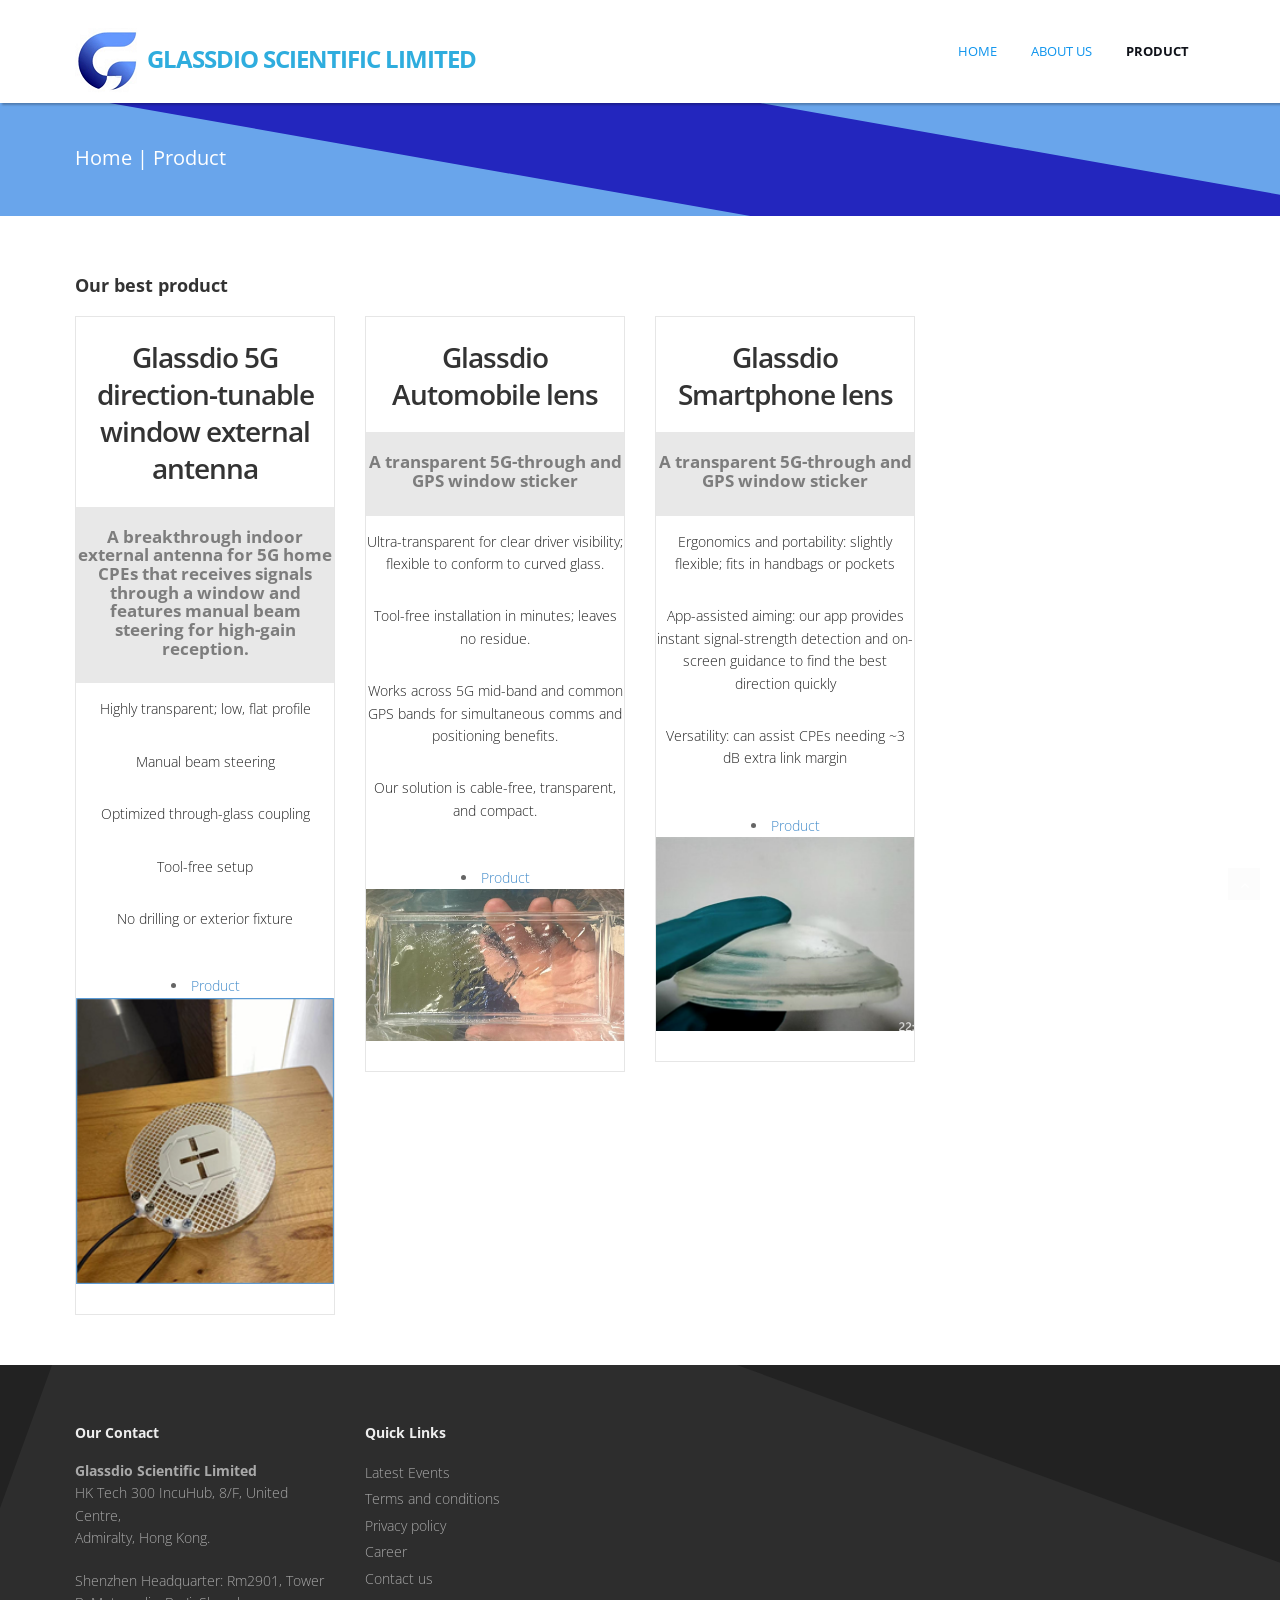
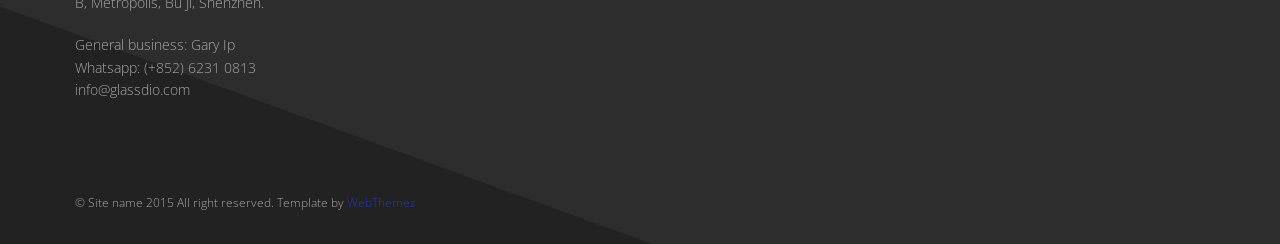
==== commit c066ac40: "Add files via upload" ====
--- a/5G.html
+++ b/5G.html
@@ -142,7 +142,7 @@
 					 Admiralty, Hong Kong.</address>
 					 <address>Shenzhen Headquarter: Rm2901, Tower B, Metropolis, Bu Ji, Shenzhen.</address>
 					<p>
-						<i class="icon-phone"></i> Gaenerl business: Gary Ip <br>
+						<i class="icon-phone"></i> General business: Gary Ip <br>
 						Whatsapp: (+852) 6231 0813 <br>
 						<i class="icon-envelope-alt"></i> info@glassdio.com
 					</p>
--- a/css/style.css
+++ b/css/style.css
@@ -309,7 +309,7 @@
 }
 .fancybox-title-inside-wrap {
     padding: 3px 30px 6px;
-    background: #0e94ed;
+    background: #188ddb;
 }
 
 .progress-bar { 
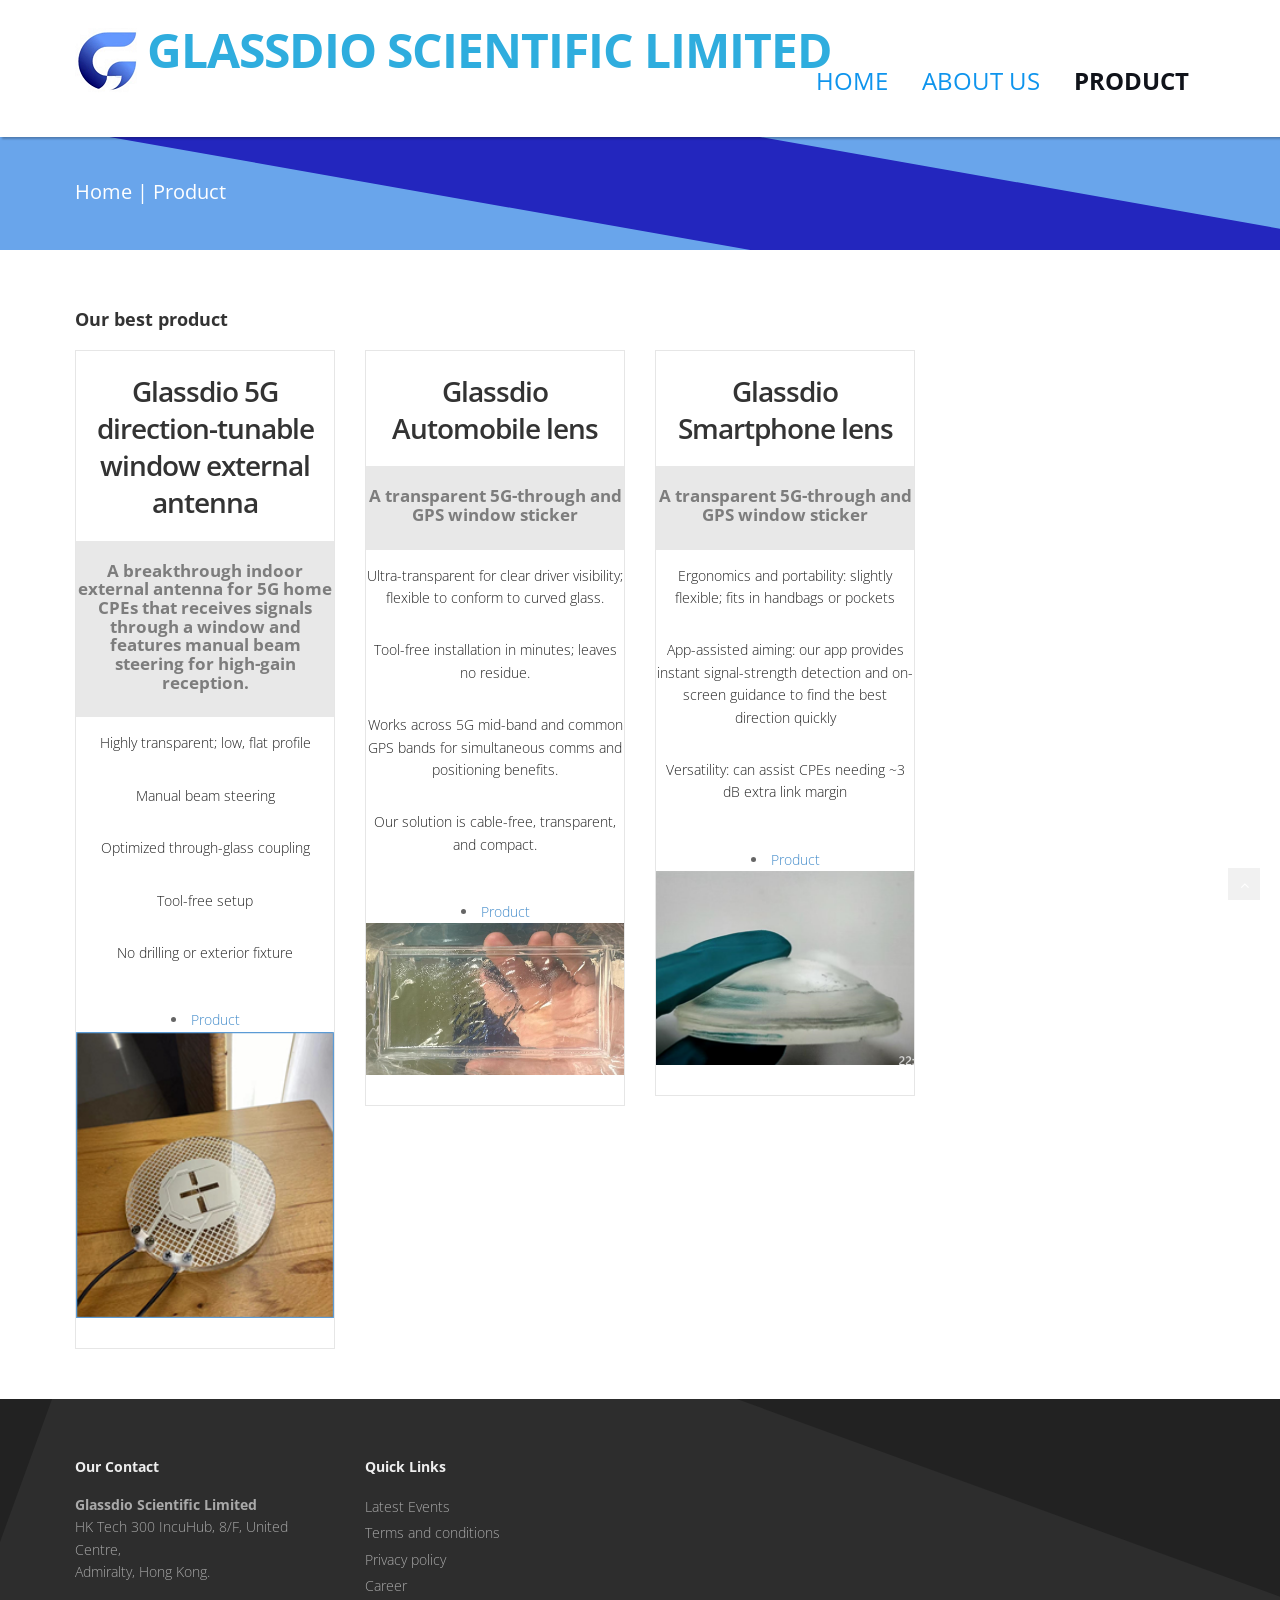
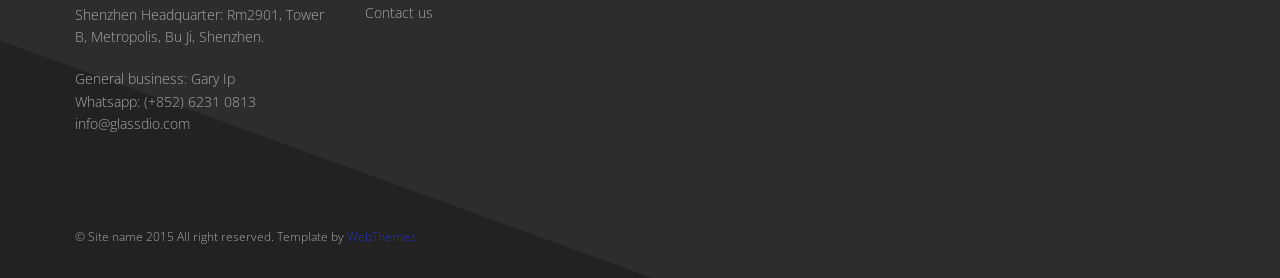
==== commit 9091e641: "Add files via upload" ====
--- a/5G.html
+++ b/5G.html
@@ -31,13 +31,13 @@
                         <span class="icon-bar"></span>
                         <span class="icon-bar"></span>
                     </button>
-                    <a class="navbar-brand" href="index.html"><img src="img/Glassdio.png"alt="logo"/> Glassdio Scientific Limited</a>
+                    <a class="navbar-brand" href="index.html"><img src="img/Glassdio.png"alt="logo"/> <font size="9">Glassdio Scientific Limited</font></a>
                 </div>
                 <div class="navbar-collapse collapse ">
                     <ul class="nav navbar-nav">
-                        <li><a href="index.html">Home</a></li> 
-						<li><a href="about.html">About Us</a></li>
-                        <li class="active"><a href="5G.html">Product</a></li>
+                        <li><a href="index.html"><font size="5">Home</font></a></li> 
+						<li><a href="about.html"><font size="5">About Us</font></a></li>
+                        <li class="active"><a href="5G.html"><font size="5">Product</font></a></li>
                     </ul>
                 </div>
             </div>
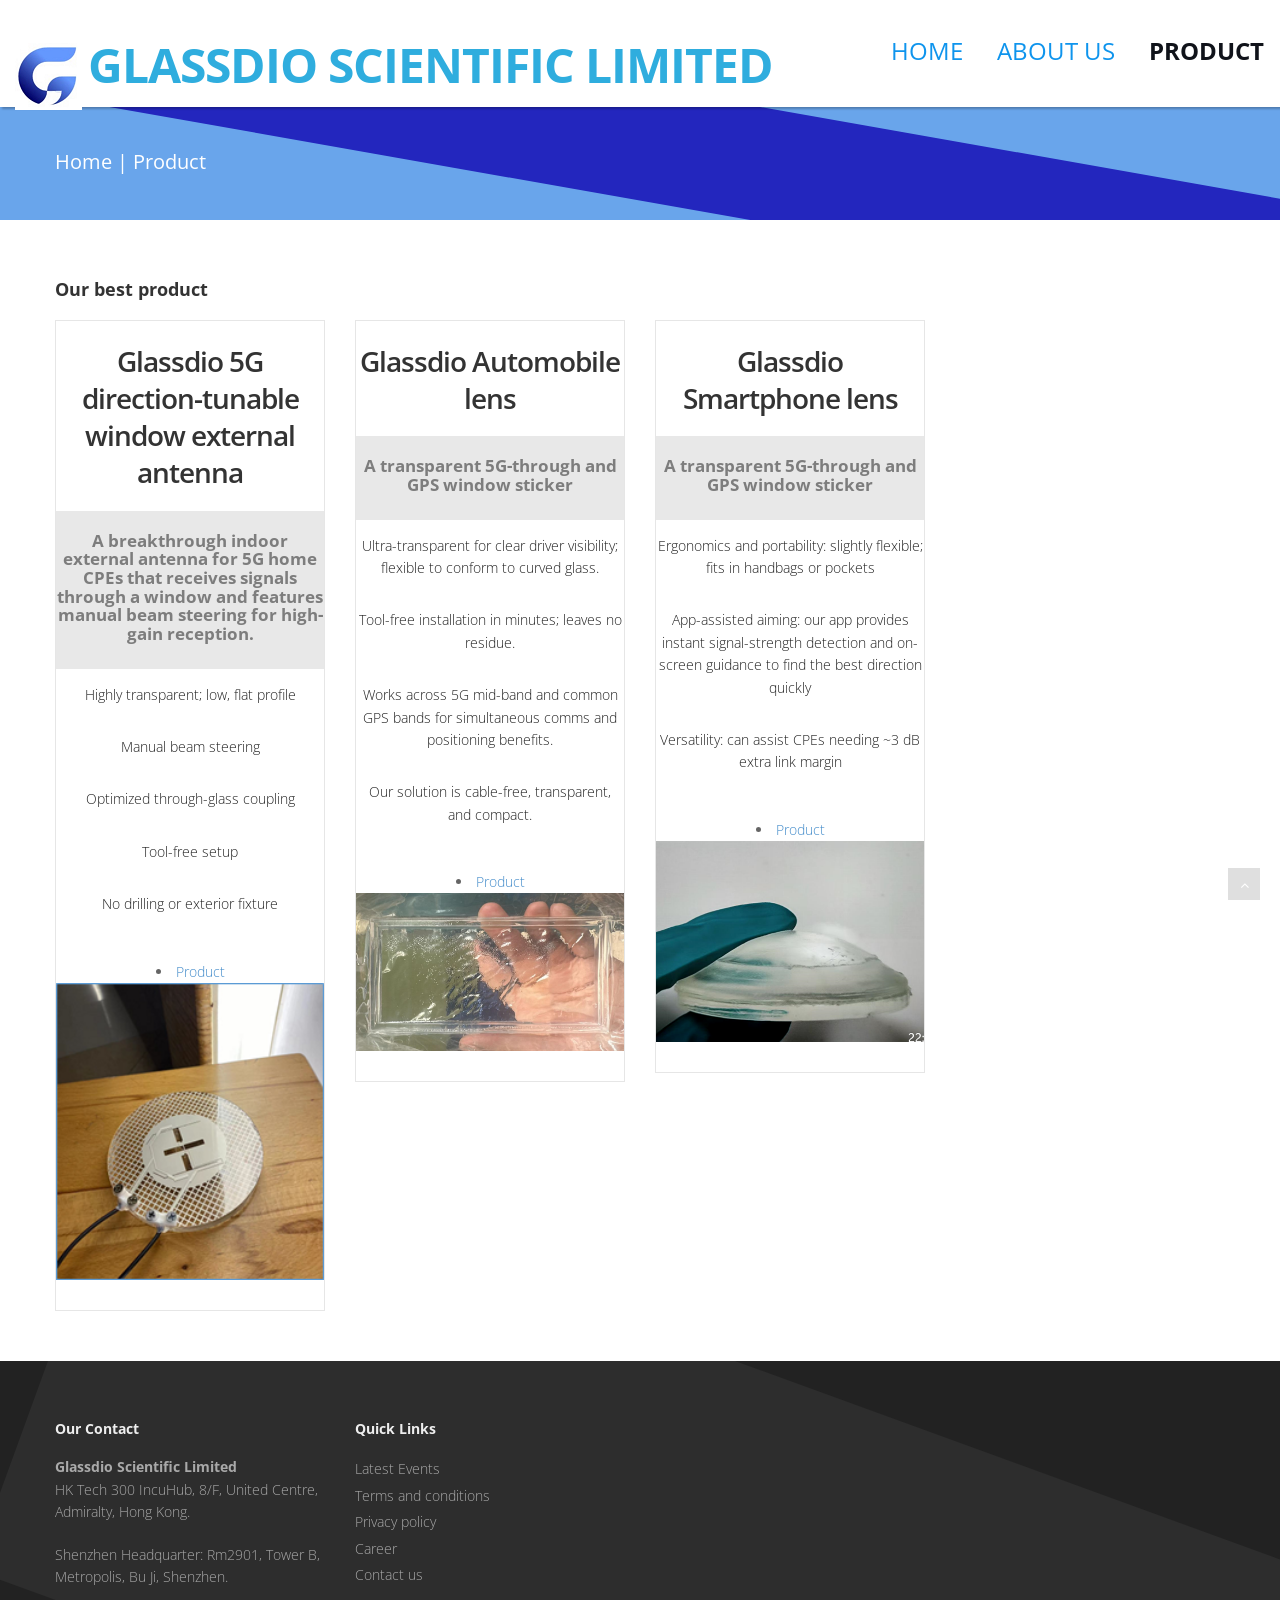
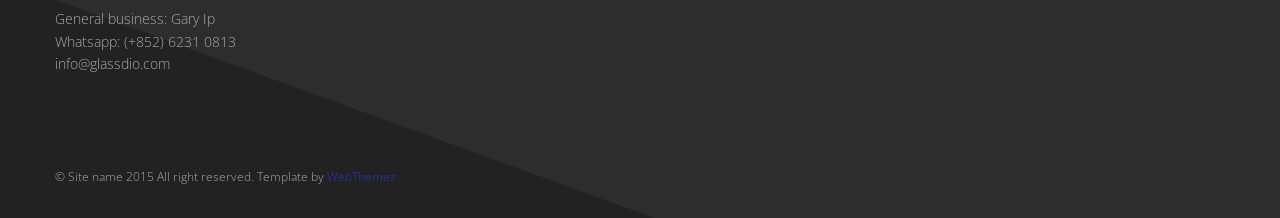
==== commit 6d3dd1a1: "Add files via upload" ====
--- a/5G.html
+++ b/5G.html
@@ -24,7 +24,7 @@
 	<!-- start header -->
 		<header>
         <div class="navbar navbar-default navbar-static-top">
-            <div class="container">
+            
                 <div class="navbar-header">
                     <button type="button" class="navbar-toggle" data-toggle="collapse" data-target=".navbar-collapse">
                         <span class="icon-bar"></span>
@@ -40,7 +40,7 @@
                         <li class="active"><a href="5G.html"><font size="5">Product</font></a></li>
                     </ul>
                 </div>
-            </div>
+            
         </div>
 	</header><!-- end header -->
 	<section id="inner-headline">
--- a/css/style.css
+++ b/css/style.css
@@ -34,7 +34,7 @@
 }
  
 .container {
-	padding:0 20px 0 20px;
+	padding:0 0px 0 0px;
 	position:relative;
 }
 
@@ -78,12 +78,12 @@
 .navbar-brand {
     color: #222;
 	text-transform: uppercase;
-    font-size: 24px;
+    font-size: 25px;
     font-weight: 700;
     line-height: 1em;
 	letter-spacing: -1px;
     margin-top: 10px;
-    padding: 0 0 0 15px;
+    padding: 0 0 10 15px;
 }
 .navbar-default .navbar-brand{
 color: #2FADDE;
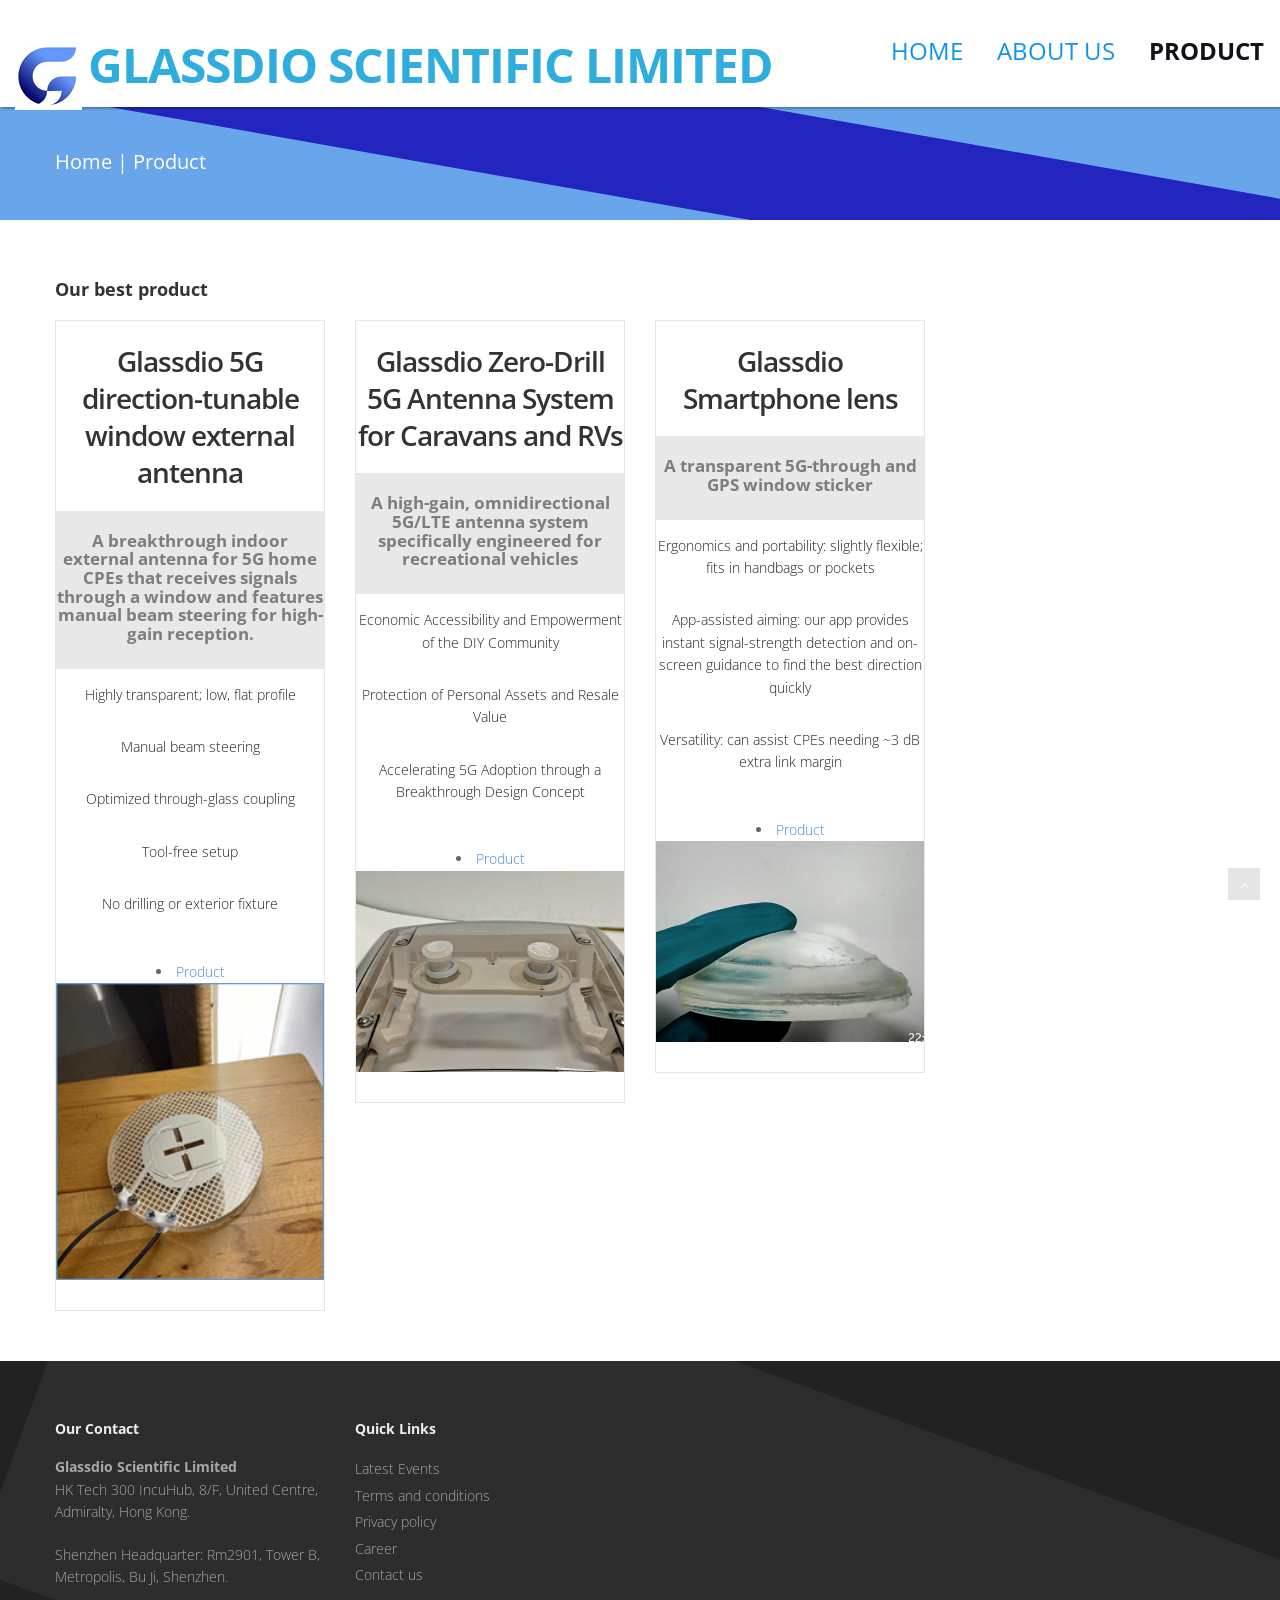
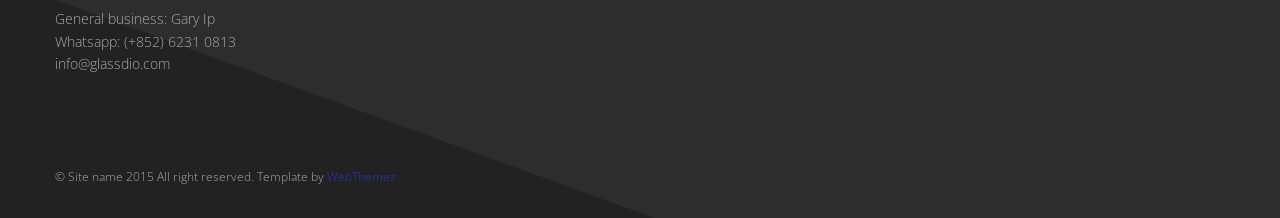
==== commit 4f711d0e: "Add files via upload" ====
--- a/5G.html
+++ b/5G.html
@@ -85,22 +85,22 @@
 			<div class="col-lg-3">
 				<div class="pricing-box-item">
 					<div class="pricing-heading">
-						<h3><strong>Glassdio Automobile lens</strong></h3>
+						<h3><strong>Glassdio Zero-Drill 5G Antenna System for Caravans and RVs</strong></h3>
 					</div>
 					<div class="pricing-terms">
-						<h6>A transparent 5G-through and GPS window sticker</h6>
+						<h6>A high-gain, omnidirectional 5G/LTE antenna system specifically engineered for recreational vehicles</h6>
 					</div>
 					<div class="pricing-container">
 						<ul>
-							<li><i class="icon-ok"></i> Ultra-transparent for clear driver visibility; flexible to conform to curved glass.</li>
-							<li><i class="icon-ok"></i> Tool-free installation in minutes; leaves no residue.</li>
-							<li><i class="icon-ok"></i> Works across 5G mid-band and common GPS bands for simultaneous comms and positioning benefits.</li>
-							<li><i class="icon-ok"></i> Our solution is cable-free, transparent, and compact.</li>
+							<li><i class="icon-ok"></i> Economic Accessibility and Empowerment of the DIY Community</li>
+							<li><i class="icon-ok"></i> Protection of Personal Assets and Resale Value</li>
+							<li><i class="icon-ok"></i> Accelerating 5G Adoption through a Breakthrough Design Concept</li>
+							
 						</ul>
 					</div>
 					<div class="pricing-action">
 						<li><a href="product2.html">Product</a></li>
-                        <img src="img/p2-1.png" alt="" width="200%"/>
+                        <img src="img/skywindowantenna.jpeg" alt="" width="200%"/>
 					</div>
 				</div>
 			</div>
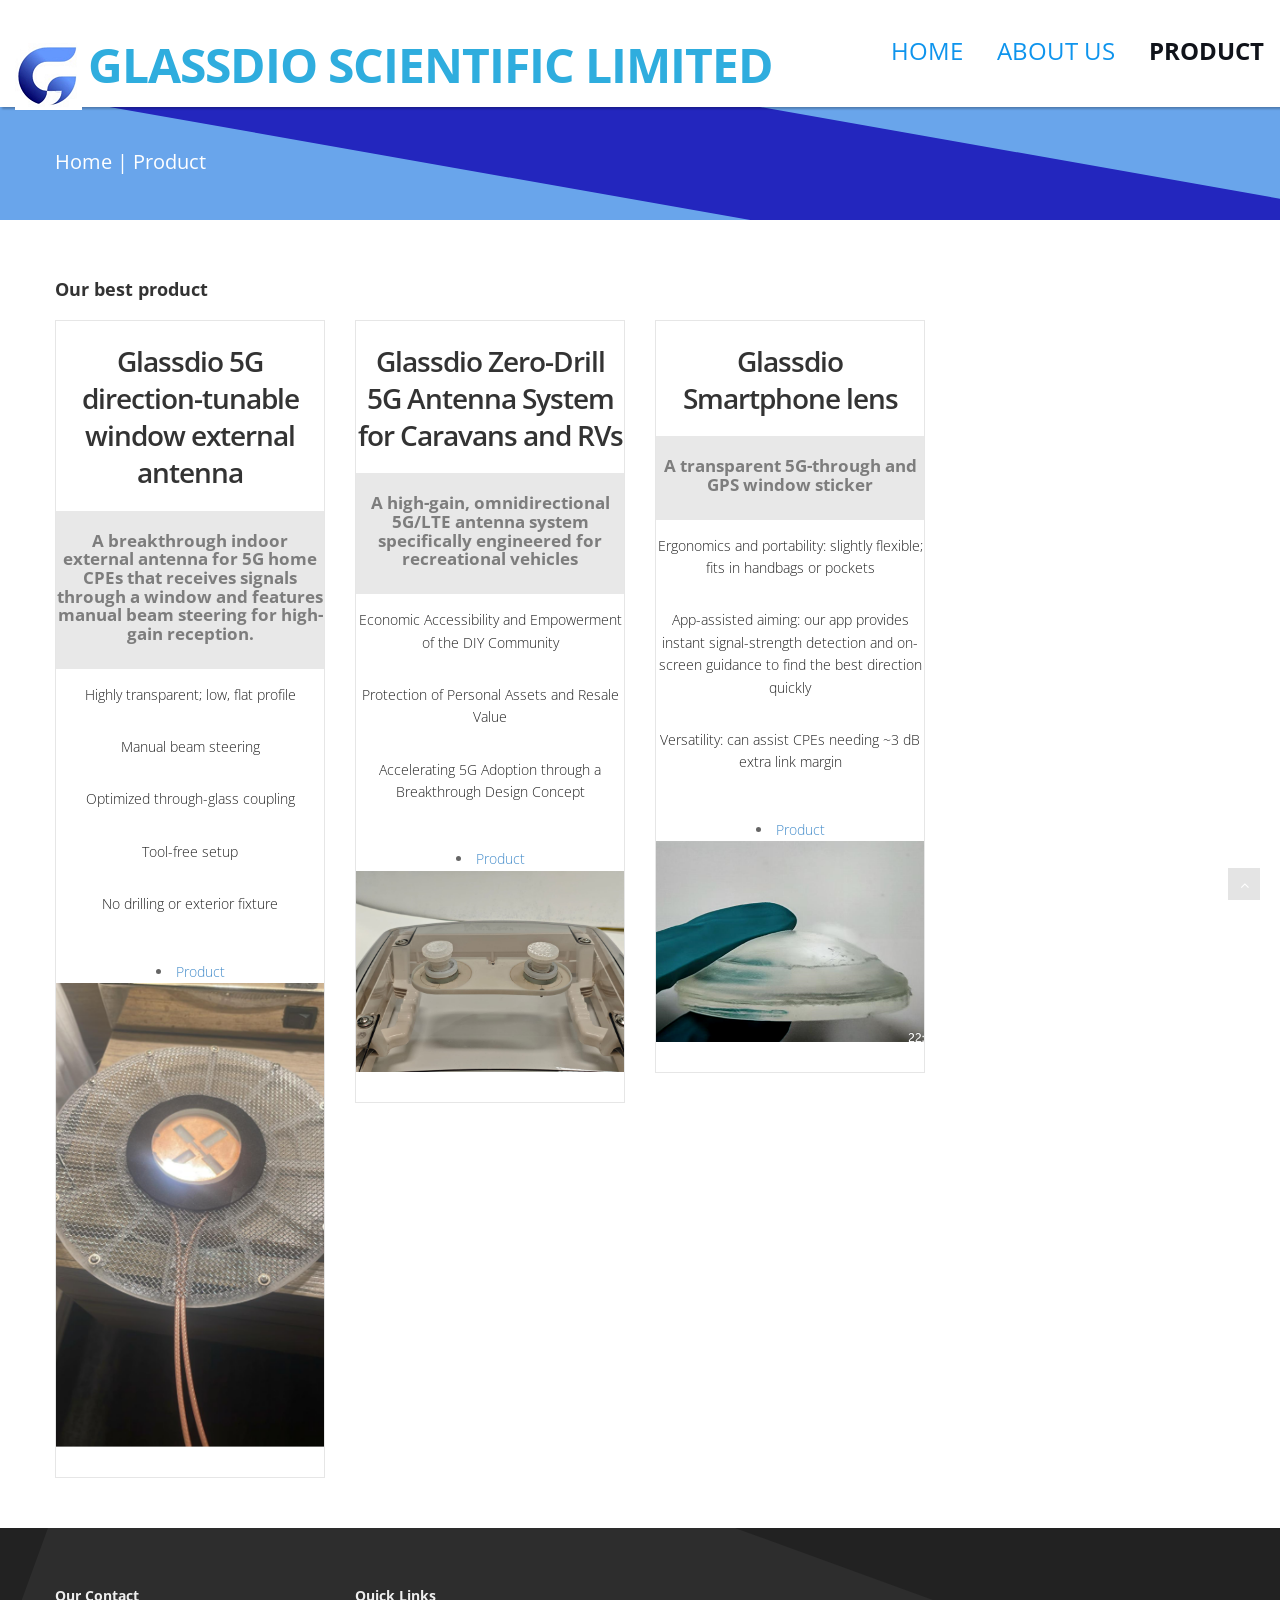
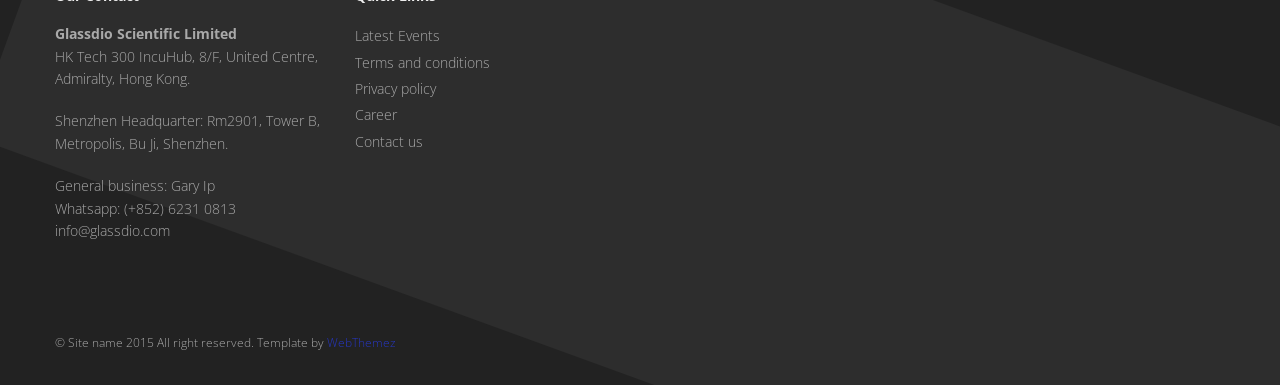
==== commit 84caf123: "Add files via upload" ====
--- a/5G.html
+++ b/5G.html
@@ -78,7 +78,7 @@
 					</div>
 					<div class="pricing-action">
 						<li><a href="product1.html">Product</a></li>
-                        <img src="img/p1-1.png" alt="" width="100%"/>
+                        <img src="img/tunablefront.png" alt="" width="100%"/>
 					</div>
 				</div>
 			</div>
